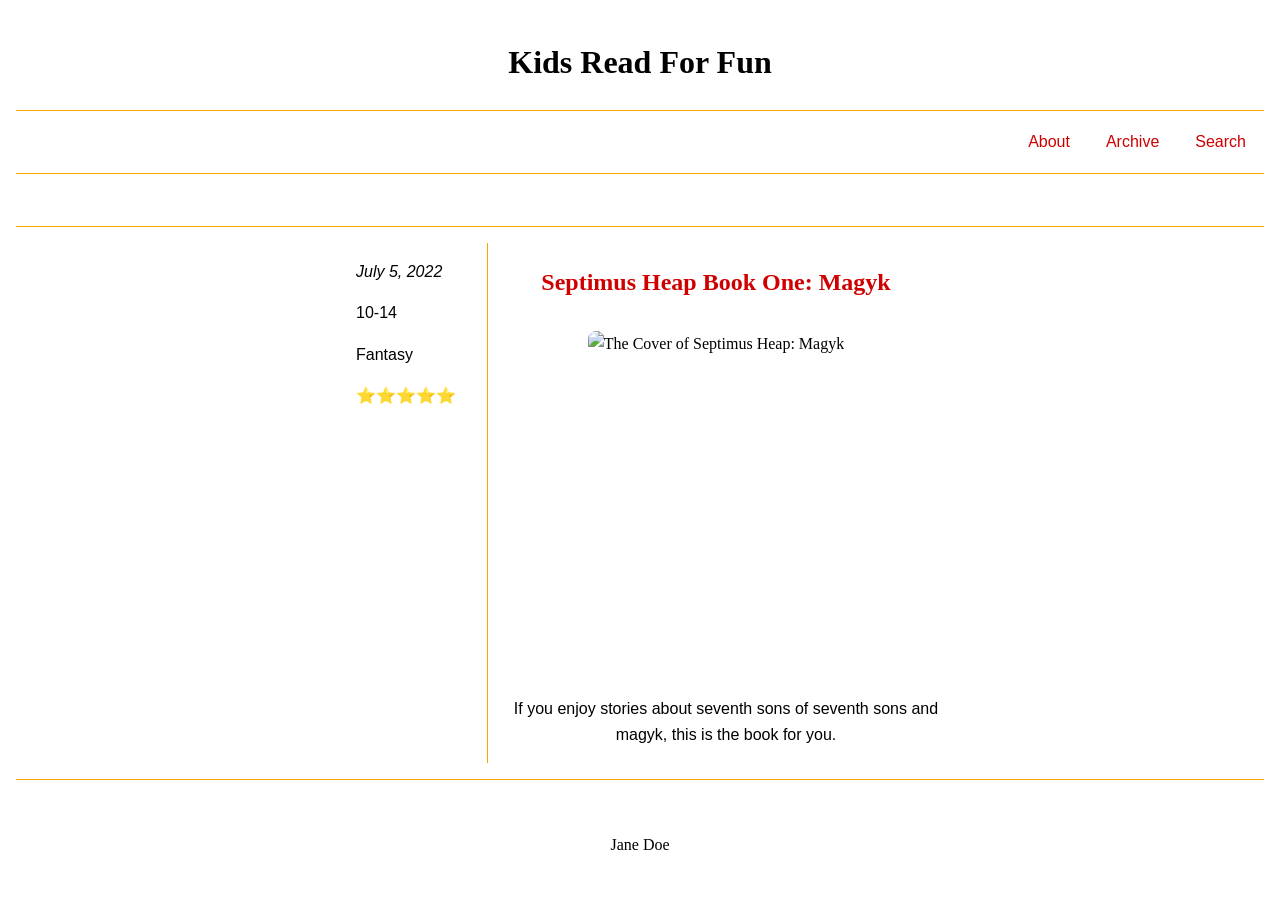
==== blog/index.html @ 3dd604a9 "week five prove" ====
<!DOCTYPE html>
<html lang="en">
<head>
    <meta charset="UTF-8">
    <meta name="viewport" content="width=device-width, initial-scale=1.0">
    <title>Blog</title>
    <link href="https://cdnjs.cloudflare.com/ajax/libs/normalize/8.0.1/normalize.min.css" rel="stylesheet">
    <link href="styles.css" rel="Stylesheet"
</head>
<body>
    <header>
        <h1>Kids Read For Fun</h1>
        <nav aria-label="main menu">
        <ul class="main-nav">
            <li><a href="#">About</a></li>
            <li><a href="#">Archive</a></li>
            <li><a href="#">Search</a></li>
        </ul>
        </nav>
    </header>
    <main id="main-content" role="main">
        <article class="book">
            <h2>Septimus Heap Book One: Magyk</h2>
            <img src="https://upload.wikimedia.org/wikipedia/en/5/5f/Magkycover2.jpg" alt="The Cover of Septimus Heap: Magyk">
            <div class="book-info">
                <p id="release">July 5, 2022</p>
                <p id="age">10-14</p>
                <p id="genre">Fantasy</p>
                <p id="rating"><span aria-label="5 out of 5 stars" role="img">⭐⭐⭐⭐⭐</span></p>
            </div>
            <p id='desc'>If you enjoy stories about seventh sons of seventh sons and magyk, this is the book for you.</p>
        </article>
    </main>
    <footer>
        <p>Jane Doe</p>
    </footer>
</body>
</html>
---- blog/styles.css ----
body {
    font-family: Georgia, 'Times New Roman', sans-serif;
    margin: 0;
    padding: 0;
    line-height: 1.6;
}
header, footer {
    padding: 1rem;
    text-align: center;
}
.main-nav {
    font-family: Arial, Helvetica, sans-serif;
    list-style: none;
    display: flex;
    justify-content: flex-end;
    gap: 20px;

    border-top: 1px solid orange;
    border-bottom: 1px solid orange;

    padding: 10px;
}
.main-nav li {
    font-family: Arial, Helvetica, sans-serif;
    padding: 8px;
}
.main-nav a {
    font-family: Arial, Helvetica, sans-serif;
    color: #d00000;
    text-decoration: none;
}
.book {
    display: grid;
    grid-template-columns: 3fr 1fr;
    grid-template-rows: 1fr 1fr 1fr 1fr 1fr 1fr 1fr 1fr 1fr 1fr 1fr;
    border-top: 1px solid orange;
    border-bottom: 1px solid orange;
    padding: 1rem;
    margin: 20px 1rem;
    row-gap: 0.25rem;
}
.book h2 {
    color: #d00000;
    font-size: 1.5rem;
    text-align: center;
    margin: 20px;
    grid-column: 1/2;
    grid-row: 5/6;
}
.book p {
    padding-left: 20px;
    grid-row: 1/5;
    grid-column: 2/3;
    font-family: Arial, Helvetica, sans-serif;
}
.book img {
    max-width: 100%;
    display: block;
    border-radius: 8px;
    margin: 0 auto;
    grid-column: 1/2;
    grid-row: 6/11;
}
#desc {
    grid-column: 1/2;
    grid-row: 11/12;
    text-align: center;
}
#release{
    font-style: italic;
    grid-row: 1/2;
    grid-column: 2/3;
}
#age{
    grid-row: 2/3;
    grid-column: 2/3;
}
#genre {
    grid-row: 3/4;
    grid-column: 2/3;
}
#rating {
    grid-row: 4/5;
    grid-column: 2/3;
}
.book-info {
    grid-column: 2/3;
    grid-row: 1/5;
}
@media (min-width: 600px) {
    .main-nav {
        display: grid;
        grid-template-columns: 100px 100px 100px;
        justify-content: center;
        display: flex;
        justify-content: flex-end;
        gap: 20px;

        border-top: 1px solid orange;
        border-bottom: 1px solid orange;

        padding: 10px;
    }

    .book {
        display: grid;
        grid-template-columns: 2fr 1fr 3fr 2fr;
        grid-template-rows: 40px 40px 40px 40px 1fr 1fr 1fr 1fr;
        justify-content: center;
    }
    .book img {
    max-width: 100%;
    display: block;
    border-radius: 8px;
    margin: 0 auto;
    grid-column: 3/4;
    grid-row: 3/8;
    }
    #desc {
    grid-column: 3/4;
    grid-row: 8/9;
    }
    #release{
    font-style: italic;
    grid-row: 1/2;
    grid-column: 2/3;
    }
    #age{
    grid-row: 2/3;
    grid-column: 2/3;
    }
    #genre {
    grid-row: 3/4;
    grid-column: 2/3;
    }
    #rating {
    grid-row: 4/5;
    grid-column: 2/3;
    }
    .book h2 {
    grid-column: 3/4;
    grid-row: 1/2;
    }
    .book-info {
    border-right: 1px solid orange;
    padding-right: 20px;

    grid-column: 2/3;
    grid-row: 1/9;
}
}
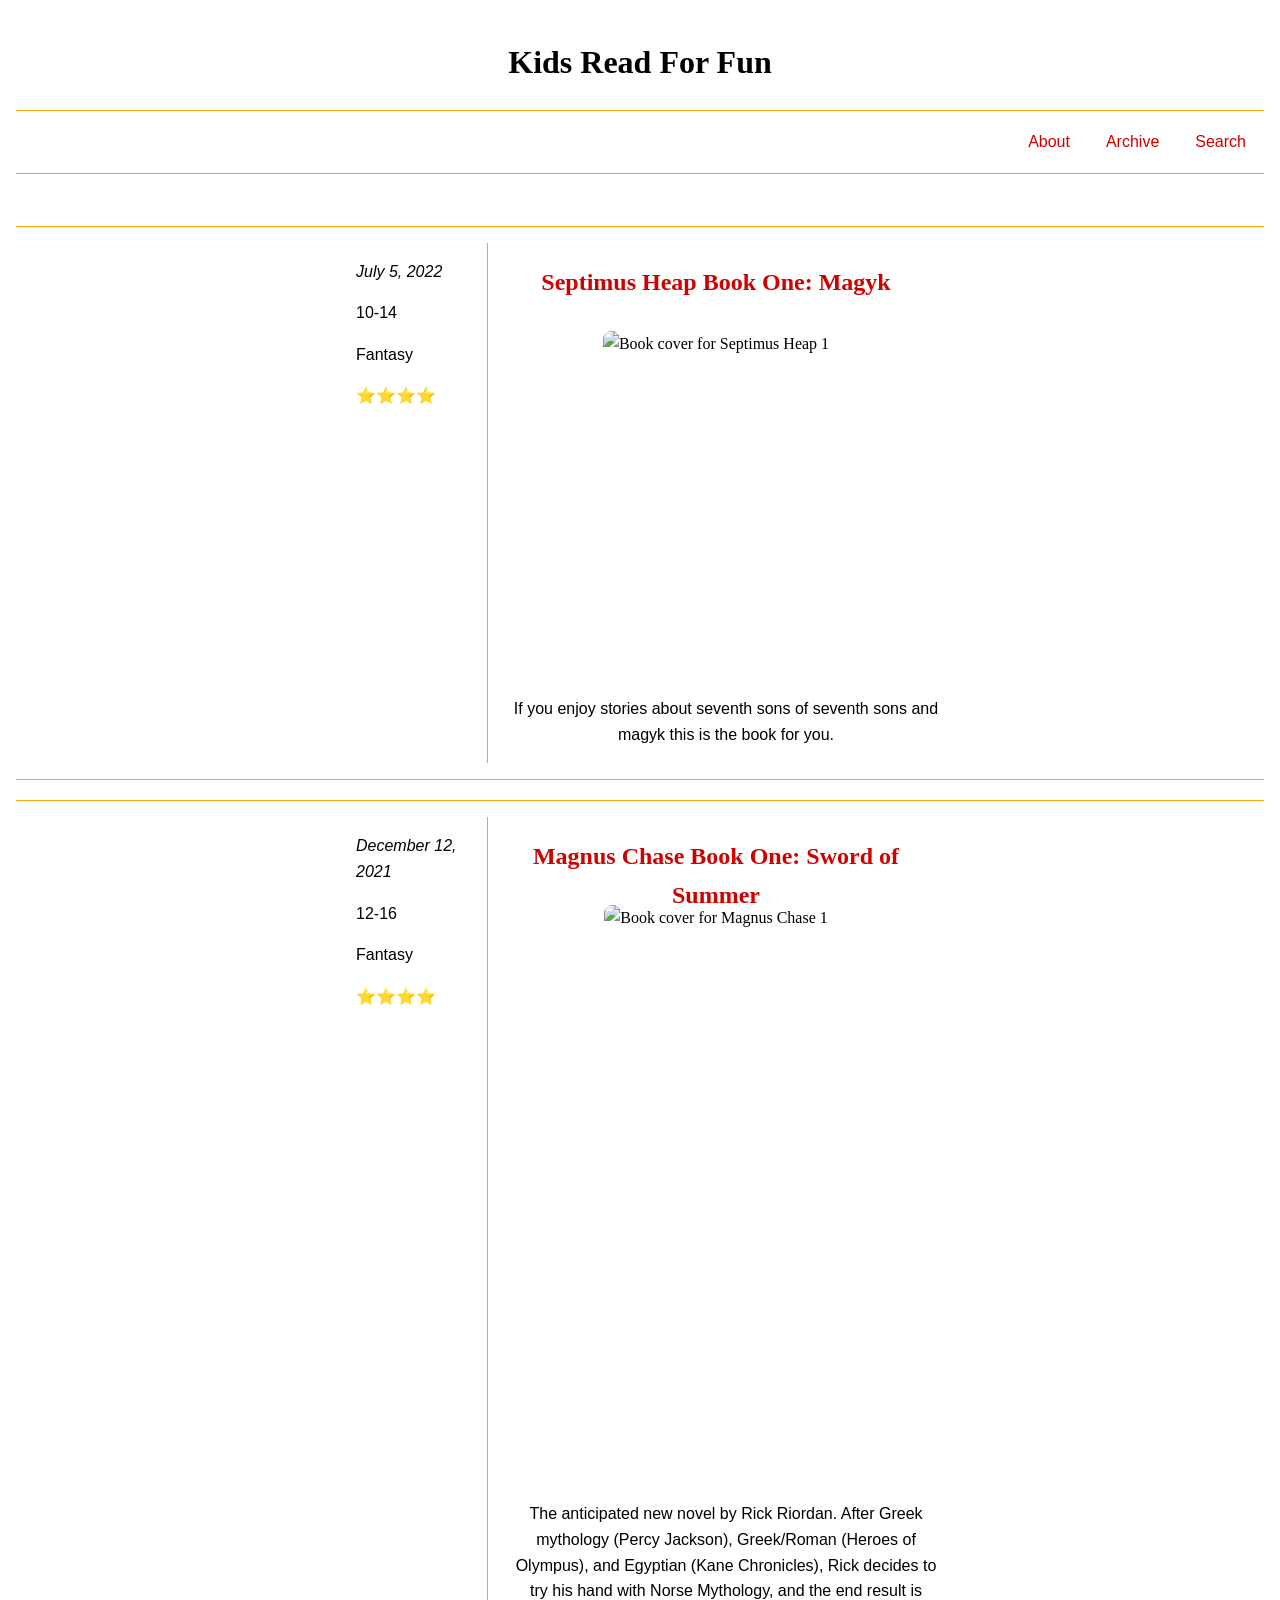
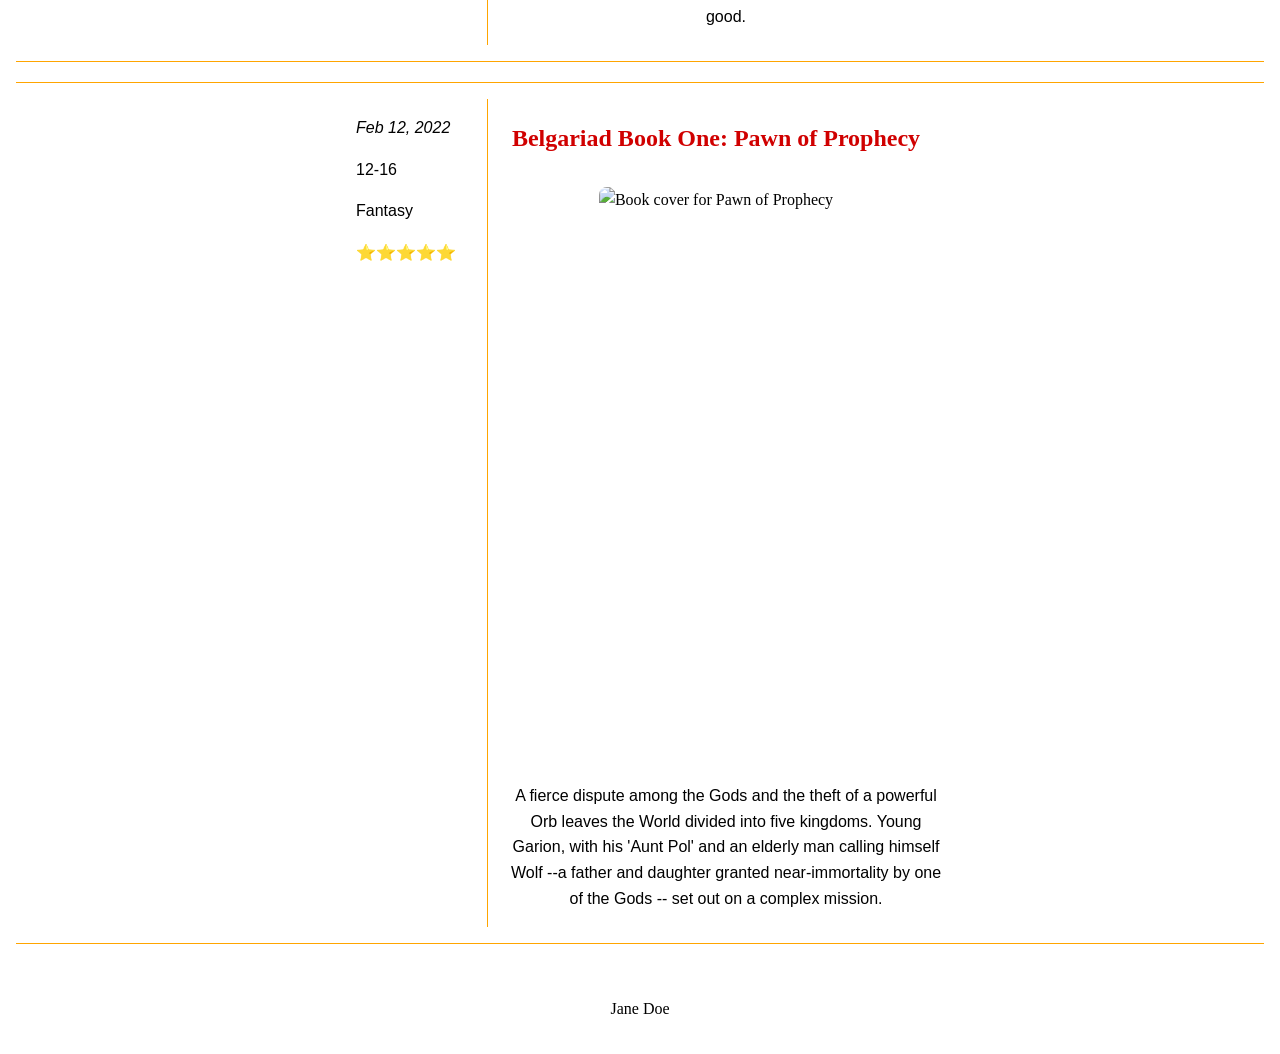
==== commit 63f10e89: "week 6 prove" ====
--- a/blog/index.html
+++ b/blog/index.html
@@ -5,7 +5,8 @@
     <meta name="viewport" content="width=device-width, initial-scale=1.0">
     <title>Blog</title>
     <link href="https://cdnjs.cloudflare.com/ajax/libs/normalize/8.0.1/normalize.min.css" rel="stylesheet">
-    <link href="styles.css" rel="Stylesheet"
+    <link href="styles.css" rel="Stylesheet">
+    <script defer src="blog.js"></script>
 </head>
 <body>
     <header>
@@ -19,17 +20,10 @@
         </nav>
     </header>
     <main id="main-content" role="main">
-        <article class="book">
-            <h2>Septimus Heap Book One: Magyk</h2>
-            <img src="https://upload.wikimedia.org/wikipedia/en/5/5f/Magkycover2.jpg" alt="The Cover of Septimus Heap: Magyk">
-            <div class="book-info">
-                <p id="release">July 5, 2022</p>
-                <p id="age">10-14</p>
-                <p id="genre">Fantasy</p>
-                <p id="rating"><span aria-label="5 out of 5 stars" role="img">⭐⭐⭐⭐⭐</span></p>
-            </div>
-            <p id='desc'>If you enjoy stories about seventh sons of seventh sons and magyk, this is the book for you.</p>
-        </article>
+        <section id="book-list" aria-label="Book Reviews">
+            
+        </section>
+        
     </main>
     <footer>
         <p>Jane Doe</p>
--- a/blog/styles.css
+++ b/blog/styles.css
@@ -32,7 +32,7 @@
 .book {
     display: grid;
     grid-template-columns: 3fr 1fr;
-    grid-template-rows: 1fr 1fr 1fr 1fr 1fr 1fr 1fr 1fr 1fr 1fr 1fr;
+    grid-template-rows: repeat(9, auto);
     border-top: 1px solid orange;
     border-bottom: 1px solid orange;
     padding: 1rem;
@@ -49,8 +49,6 @@
 }
 .book p {
     padding-left: 20px;
-    grid-row: 1/5;
-    grid-column: 2/3;
     font-family: Arial, Helvetica, sans-serif;
 }
 .book img {
@@ -59,12 +57,16 @@
     border-radius: 8px;
     margin: 0 auto;
     grid-column: 1/2;
-    grid-row: 6/11;
+    grid-row: 6/9;
 }
 #desc {
     grid-column: 1/2;
-    grid-row: 11/12;
+    grid-row: 9/10;
     text-align: center;
+}
+.book-info {
+    grid-column: 2/3;
+    grid-row: 1/5;
 }
 #release{
     font-style: italic;
@@ -82,10 +84,6 @@
 #rating {
     grid-row: 4/5;
     grid-column: 2/3;
-}
-.book-info {
-    grid-column: 2/3;
-    grid-row: 1/5;
 }
 @media (min-width: 600px) {
     .main-nav {
